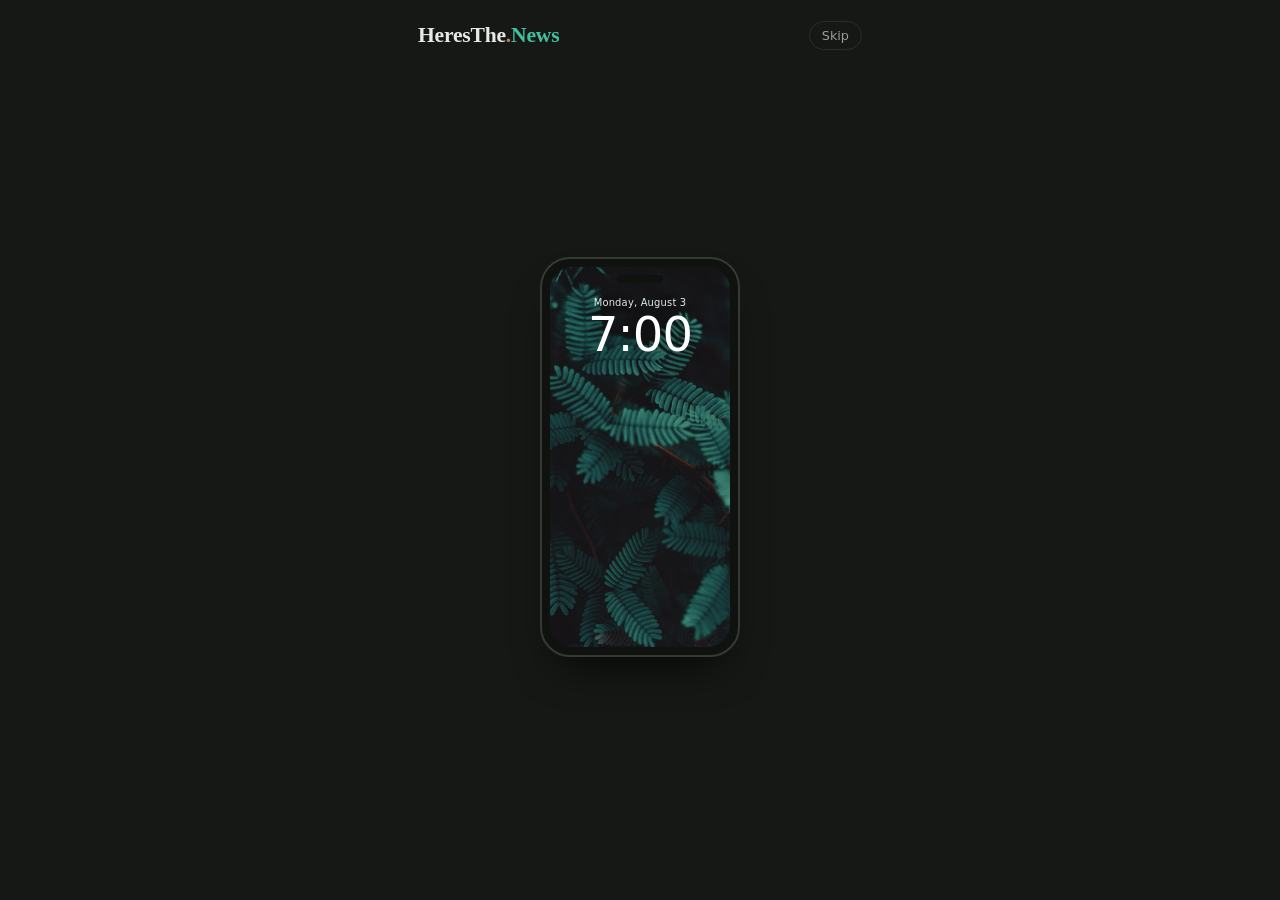
==== index.html @ fd83e456 "Intro: 10% faster overall; notification arrives 0.6s after the phone settles Co-Authored-By: Claude " ====
<!doctype html>
<html lang="en">
<head>
<meta charset="utf-8">
<meta name="viewport" content="width=device-width,initial-scale=1">
<title>HeresThe.News</title>
<link rel="stylesheet" href="style.css?v=19">
</head>
<body>
<div class="app landing">
  <header class="masthead intro-head">
    <a class="brand" href="index.html">HeresThe<span class="dot">.</span><em>News</em></a>
    <button class="skip" id="skip" type="button">Skip</button>
  </header>

  <!-- The intro: a phone on a quiet morning, and the app opening -->
  <section class="stage" id="stage" aria-hidden="true">
    <div class="phone">
      <div class="pscreen">
        <div class="lock">
          <p class="ldate">Monday, August 3</p>
          <p class="ltime">7:00</p>
          <div class="notif">
            <span class="nb">HT<em>.</em></span>
            <span class="nt"><b>HeresThe.News</b>Today's paper is ready.</span>
          </div>
        </div>
        <div class="appview">
          <p class="abrand">HeresThe<span class="dot">.</span><em>News</em></p>
          <p class="aeyebrow">Today's paper</p>
          <p class="merged">School board approves $4.1M library</p>
          <ul class="pfacts">
            <li><span class="chip status-verified">verified</span>Vote passed 5–2 on Tuesday</li>
            <li><span class="chip status-reported">reported</span>Bond sale covers $3M</li>
            <li><span class="chip status-disputed">disputed</span>Cost: $4.1M vs $4.6M</li>
          </ul>
          <p class="psrc">— AP · Reuters · Daily Herald</p>
        </div>
      </div>
    </div>

  </section>

  <!-- The landing itself: what stays on screen -->
  <main class="rest" id="rest">
    <p class="brand-big">HeresThe<span class="dot">.</span><em>News</em></p>
    <h1 class="motto"><span class="m1">No ads.</span> <span class="m2">No bait.</span><br><span class="m3">Just news.</span></h1>
    <div class="actions">
      <a class="btn btn-primary" href="paper.html">Read Today's News</a>
    </div>
    <button class="replay" id="replay" type="button">Replay intro</button>
  </main>
</div>

<script src="https://cdnjs.cloudflare.com/ajax/libs/gsap/3.12.5/gsap.min.js"></script>
<script>
(function(){
  const stage = document.getElementById("stage"), rest = document.getElementById("rest");
  const skip = document.getElementById("skip"), replay = document.getElementById("replay");
  const reduce = matchMedia("(prefers-reduced-motion: reduce)").matches;
  const seen = sessionStorage.getItem("htn.intro") === "1";

  // No GSAP (offline)? Show the landing.
  if (typeof gsap === "undefined") { stage.hidden = true; skip.hidden = true; return; }

  const tl = gsap.timeline({defaults:{ease:"power2.out"}, paused:true, onComplete:done});
  tl.set(rest, {autoAlpha:0})
    // 1. a quiet morning
    .from(".phone", {y:60, autoAlpha:0, duration:1.0})
    // 3. the notification arrives, and waits
    .from(".notif", {y:-30, autoAlpha:0, duration:.7, ease:"back.out(1.4)"}, "+=.6")
    .to(".notif", {scale:.97, duration:.15, yoyo:true, repeat:1}, "+=2.0")
    // 4. zoom into it: the lock screen grows away, the app comes up underneath
    .to(".lock", {scale:2.6, autoAlpha:0, transformOrigin:"50% 32%", duration:1.1, ease:"power3.in"}, "+=.3")
    .fromTo(".appview", {scale:.94, autoAlpha:0}, {scale:1, autoAlpha:1, duration:.8}, "-=.3")
    // 5. what the app shows, one thing at a time
    .from(".pfacts li", {autoAlpha:0, x:-12, stagger:1.1, duration:.5}, "+=1.2")
    .from(".psrc", {autoAlpha:0, duration:.5}, "+=.9")
    // 6. the scene gives way to the landing
    .to(stage, {autoAlpha:0, y:-16, duration:.9}, "+=2.4")
    .to(".intro-head", {autoAlpha:0, duration:.5}, "<")
    .to(rest, {autoAlpha:1, duration:.7}, "<.5")
    .from(".brand-big", {y:16, autoAlpha:0, duration:.8}, "<")
    .from(".m1", {y:12, autoAlpha:0, duration:.6}, "+=.6")
    .from(".m2", {y:12, autoAlpha:0, duration:.6}, "+=.5")
    .from(".m3", {y:12, autoAlpha:0, duration:.6}, "+=.5")
    .from([".actions", ".replay"], {y:14, autoAlpha:0, duration:.7}, "+=.6");

  tl.timeScale(1.1);
  window.__introTimeline = tl;
  function done(){ sessionStorage.setItem("htn.intro","1"); skip.style.visibility = "hidden"; stage.style.pointerEvents = "none"; }
  function play(){ skip.style.visibility = "visible"; stage.style.pointerEvents = ""; tl.restart(); }

  if (reduce || seen) { tl.progress(1); done(); } else { play(); }
  skip.addEventListener("click", () => { tl.progress(1); done(); });
  replay.addEventListener("click", play);
})();
</script>
</body>
</html>
---- style.css ----
:root{
  --paper:#151815; --card:#1C201C; --ink:#E6E9E4; --ink-2:#A9B1A8; --ink-3:#98A096;
  --line:#2A2F2A; --clay:#D07A50; --green:#43BFA0; --green-ink:#0F1A16; --green-tint:#1D2F2A; --gold:#C4A44E;
  --serif:ui-serif,"New York",Georgia,"Times New Roman",serif;
  --sans:system-ui,-apple-system,"Segoe UI",sans-serif;
  --mono:ui-monospace,"SF Mono",Menlo,Consolas,monospace;
}
*{box-sizing:border-box}
html{background:var(--paper)}
body{margin:0;background:var(--paper);color:var(--ink);font-family:var(--sans);line-height:1.45;-webkit-font-smoothing:antialiased}
a{color:inherit}
.app{max-width:480px;margin:0 auto;padding:20px 18px 32px;min-height:100vh;display:flex;flex-direction:column}

/* masthead */
.masthead{display:flex;align-items:center;gap:10px;margin-bottom:14px}
.masthead .back{width:36px;height:36px;border-radius:50%;border:1px solid var(--line);display:flex;align-items:center;justify-content:center;text-decoration:none;color:var(--ink-2);font-size:18px;flex:none}
.masthead .back:hover{color:var(--ink);border-color:var(--ink-3)}
.brand{font-family:var(--serif);font-weight:700;font-size:1.35rem;letter-spacing:-.01em;text-decoration:none;color:var(--ink)}
.brand em{font-style:normal;color:var(--green)}
.brand .dot{color:var(--clay)}

/* progress bar */
.progress{height:6px;background:var(--line);border-radius:999px;overflow:hidden;margin:2px 0 22px}
.progress span{display:block;height:100%;background:var(--green);border-radius:999px}

/* type */
h1{font-family:var(--serif);font-size:1.75rem;line-height:1.2;margin:0 0 16px;letter-spacing:-.01em}
h2{font-family:var(--serif);font-size:1.2rem;margin:0 0 8px;font-weight:600}
p{margin:0 0 14px;color:var(--ink-2)}
.muted{color:var(--ink-3);font-size:.8rem;text-align:center}

/* buttons */
.btn{display:block;width:100%;padding:15px 18px;border-radius:12px;border:1px solid transparent;font:600 1rem var(--sans);text-align:center;text-decoration:none;cursor:pointer}
.btn-primary{background:var(--green);color:var(--green-ink)}
.btn-primary:hover{filter:brightness(1.07)}
.btn-primary[disabled]{background:var(--line);color:var(--ink-3);cursor:not-allowed}
.btn-link{background:none;color:var(--ink-2);font-weight:500;padding:12px}
.btn-link:hover{color:var(--ink)}


/* ---------- topic list ---------- */
.topics{list-style:none;margin:0 0 12px;padding:0;border:1px solid var(--line);border-radius:14px;overflow:hidden;background:var(--card)}
.topics li{border-top:1px solid var(--line)}
.topics li:first-child{border-top:0}
.topics label{display:flex;align-items:center;gap:14px;padding:12px 16px;cursor:pointer;user-select:none}
.topics label:hover{background:#20251f}
.topics input{position:absolute;opacity:0;pointer-events:none}
.topics .ico{width:30px;height:30px;border-radius:8px;background:var(--green-tint);display:flex;align-items:center;justify-content:center;flex:none;color:var(--ink-2)}
.topics .ico svg{width:17px;height:17px;fill:none;stroke:currentColor;stroke-width:1.6;stroke-linecap:round;stroke-linejoin:round}
.topics input:checked ~ .ico{color:var(--green)}
.topics .name{flex:1;font-weight:600}
.topics .tick{width:22px;height:22px;border-radius:50%;border:1.5px solid var(--line);display:flex;align-items:center;justify-content:center;font-size:13px;color:transparent;flex:none}
.topics input:checked ~ .tick{background:var(--green);border-color:var(--green);color:var(--green-ink)}
.topics input:checked ~ .name{color:var(--green)}
.sticky{position:sticky;bottom:0;padding:18px 0 4px;background:linear-gradient(to top,var(--paper) 82%,transparent)}


/* ---------- the story card (mirrors the live site's markup) ---------- */
.story-card{background:var(--card);border:1px solid var(--line);border-radius:14px;padding:16px 16px 6px;margin-bottom:12px}
.story-card .kicker{font-family:var(--mono);font-size:.62rem;letter-spacing:.14em;text-transform:uppercase;color:var(--ink-3);margin:0 0 8px}
.story-card .headline{font-family:var(--serif);font-size:1.15rem;line-height:1.28;font-weight:600;margin:0 0 8px;color:var(--ink)}
.story-card .sum-meta{display:flex;gap:6px;flex-wrap:wrap;margin-bottom:10px}
.chip{display:inline-block;font-family:var(--mono);font-size:.6rem;letter-spacing:.1em;text-transform:uppercase;padding:2px 8px;border-radius:999px;border:1px solid var(--line);color:var(--ink-2);white-space:nowrap}
.chip-upd{border-color:var(--green);color:var(--green)}
.chip-dev{border-color:var(--gold);color:var(--gold)}
.status-verified{border-color:var(--green);color:var(--green)}
.status-reported{border-color:var(--ink-3);color:var(--ink-2)}
.status-disputed{border-color:#D07A50;color:#D07A50}
.status-developing{border-color:var(--gold);color:var(--gold)}
.update-note{font-size:.85rem;color:var(--ink-2);margin:0 0 10px}
.update-note .un-k,.impact-label,.facts-head{font-family:var(--mono);font-size:.62rem;letter-spacing:.14em;text-transform:uppercase;color:var(--ink-3)}
.update-note .un-k{margin-right:6px}
.impact{margin:0 0 12px;color:var(--ink-2);font-size:.92rem}
.impact-label{display:block;margin-bottom:3px}
.facts-head{display:flex;align-items:center;gap:8px;margin:0 0 8px}
.fcount{color:var(--ink-2);letter-spacing:.06em}
.fcount i{font-style:normal;margin-right:3px}
.fc-v{color:var(--green)}.fc-d{color:#D07A50}
.facts{list-style:none;margin:0;padding:0}
.fact{display:grid;grid-template-columns:auto 1fr;gap:8px;align-items:start;padding:8px 0;border-top:1px solid var(--line)}
.fact .fact-text{font-size:.9rem;color:var(--ink)}
.fact .corr{display:block;font-size:.78rem;color:var(--ink-3);margin-top:4px}
.srcs-head{font-family:var(--mono);font-size:.62rem;letter-spacing:.14em;text-transform:uppercase;color:var(--ink-3);margin:12px 0 6px}
.source-links{display:flex;flex-wrap:wrap;gap:6px;margin:0 0 10px}
.source-links .src{display:inline-flex;align-items:center;gap:6px;border:1px solid var(--line);border-radius:999px;padding:4px 10px;font-size:.8rem}
.source-links a{color:var(--ink);text-decoration:none}
.lean-tag{font-family:var(--mono);font-size:.56rem;letter-spacing:.08em;text-transform:uppercase;color:var(--ink-3)}

/* reading styles: what each one shows */
.mode-headlines .update-note,.mode-headlines .impact-wrap,.mode-headlines .facts-head,.mode-headlines .facts,.mode-headlines .srcs-head,.mode-headlines .source-links{display:none}
.mode-compact .update-note,.mode-compact .facts-head,.mode-compact .facts,.mode-compact .srcs-head,.mode-compact .source-links{display:none}
.mode-headlines .story-card,.mode-compact .story-card{padding-bottom:10px}


/* ---------- landing: the intro stage ---------- */
.landing{position:relative}
.intro-head{justify-content:space-between}
.skip{background:none;border:1px solid var(--line);color:var(--ink-3);font:500 .8rem var(--sans);padding:6px 12px;border-radius:999px;cursor:pointer}
.skip:hover{color:var(--ink);border-color:var(--ink-3)}
.stage{position:relative;flex:1;display:flex;align-items:center;justify-content:center;min-height:440px;padding:10px 0 30px}
.phone{width:200px;height:400px;flex:none;border-radius:30px;border:2px solid #343a34;background:#0f120f;padding:8px;box-shadow:0 24px 44px -20px rgba(0,0,0,.8)}
.pscreen{position:relative;width:100%;height:100%;border-radius:22px;overflow:hidden;background:#0d1f1c url(assets/wallpaper.jpg) center/cover no-repeat}
.pscreen::before{content:"";position:absolute;left:50%;top:8px;width:46px;height:8px;border-radius:999px;background:#0f120f;transform:translateX(-50%);z-index:5}
.lock{position:absolute;inset:0;padding:30px 12px 12px;text-align:center;color:#F3F8F5}
.lock .ldate,.lock .ltime,.lock .notif{position:relative;z-index:1}
.lock .notif{position:absolute}
.ldate{margin:0;font:500 .62rem var(--sans);letter-spacing:.02em;color:#fff;opacity:.9;text-shadow:0 1px 6px rgba(0,0,0,.5)}
.ltime{margin:2px 0 0;font:300 3rem/1 var(--sans);letter-spacing:-.02em;color:#fff;text-shadow:0 2px 14px rgba(0,0,0,.55)}
.notif{position:absolute;left:10px;right:10px;top:132px;display:flex;gap:8px;align-items:center;padding:9px 10px;border-radius:14px;background:rgba(255,255,255,.16);backdrop-filter:blur(12px);border:1px solid rgba(255,255,255,.14);text-align:left}
.notif .nb{width:28px;height:28px;border-radius:8px;background:var(--paper);display:flex;align-items:center;justify-content:center;font:700 .62rem var(--serif);color:var(--ink);flex:none}
.notif .nb em{font-style:normal;color:var(--clay)}
.notif .nt{flex:1;font-size:.58rem;line-height:1.25;color:rgba(255,255,255,.85)}
.notif .nt b{display:block;color:#fff;font-size:.6rem}
.notif .nw{font-size:.5rem;opacity:.6;align-self:flex-start}
.appview{position:absolute;inset:0;padding:22px 11px 10px;background:var(--card);opacity:0}
.abrand{margin:0 0 10px;font:700 .8rem var(--serif);color:var(--ink)}
.abrand em{font-style:normal;color:var(--green)}
.abrand .dot{color:var(--clay)}
.aeyebrow{margin:0 0 4px;font:.5rem var(--mono);letter-spacing:.14em;text-transform:uppercase;color:var(--ink-3)}
.merged{margin:0 0 12px;font:600 .95rem/1.25 var(--serif);color:var(--ink)}
.pfacts{list-style:none;margin:0;padding:0;display:grid;gap:9px}
.pfacts li{display:flex;align-items:center;gap:6px;font-size:.66rem;color:var(--ink-2);line-height:1.2}
.pfacts .chip{font-size:.48rem;padding:2px 6px}
.psrc{margin:10px 0 0;font:.52rem var(--mono);color:var(--ink-3);letter-spacing:.04em}
.pdone{margin-top:14px;padding:8px;border-radius:8px;background:var(--green-tint);border:1px dashed var(--green);color:var(--green);font:600 .6rem var(--mono);letter-spacing:.1em;text-transform:uppercase;text-align:center}
.stack{list-style:none;margin:0;padding:0;display:grid;gap:8px;flex:1;min-width:0;align-content:center}
.stack li{display:flex;align-items:center;gap:8px;padding:10px 12px;border-radius:12px;background:var(--card);border:1px solid var(--line);font:600 .82rem var(--sans);color:var(--ink);white-space:nowrap;overflow:hidden;text-overflow:ellipsis}
.stack li::before{content:"";width:8px;height:8px;border-radius:50%;background:var(--green);flex:none}

/* ---------- landing: the resting state ---------- */
.rest{position:absolute;left:18px;right:18px;top:72px;bottom:32px;display:flex;flex-direction:column;align-items:center;justify-content:center;text-align:center;gap:14px}
.brand-big{margin:0;font-family:var(--serif);font-weight:700;font-size:2.3rem;letter-spacing:-.01em;color:var(--ink)}
.brand-big em{font-style:normal;color:var(--green)}
.brand-big .dot{color:var(--clay)}
.motto{margin:0;font-family:var(--serif);font-weight:600;font-size:2rem;line-height:1.2;color:var(--ink)}
.motto span{display:inline-block}
.motto .m3{color:var(--green)}
.lede{margin:0 0 10px;color:var(--ink-2);font-size:1rem}
.actions{width:100%;display:grid;gap:6px;margin-top:10px}
.replay{margin-top:10px;background:none;border:0;color:var(--ink-3);font:500 .78rem var(--sans);cursor:pointer;text-decoration:underline;text-underline-offset:3px}
.replay:hover{color:var(--ink)}

/* ---------- the paper (screen 2) ---------- */
.eyebrow{font-family:var(--mono);font-size:.62rem;letter-spacing:.14em;text-transform:uppercase;color:var(--ink-3);margin:0 0 6px}
.cat-band{margin:14px 0 6px}
.cat-head{display:flex;align-items:baseline;justify-content:space-between;font-family:var(--serif);font-size:1.25rem;margin:0 0 8px;font-weight:700}
.cat-count{font-family:var(--mono);font-size:.62rem;letter-spacing:.12em;text-transform:uppercase;color:var(--ink-3);font-weight:400}
.story,.story-row{background:var(--card);border:1px solid var(--line);border-radius:12px;margin-bottom:8px}
.story-sum,.story-row{display:block;padding:12px 14px;cursor:pointer;list-style:none}
.story-sum::-webkit-details-marker{display:none}
.story-row{cursor:default;opacity:.85}
.story .headline,.story-row .headline{display:block;font-family:var(--serif);font-size:1rem;line-height:1.3;font-weight:600;color:var(--ink)}
.story .sum-meta,.story-row .sum-meta{display:flex;gap:6px;flex-wrap:wrap;margin-top:8px}
.story[open] .story-sum{border-bottom:1px solid var(--line)}
.story-body{padding:12px 14px 4px}
.more{font-family:var(--mono);font-size:.66rem;letter-spacing:.1em;text-transform:uppercase;color:var(--green);margin:2px 0 8px 4px}
.live{margin:0 0 8px;text-align:center;font-size:.85rem;color:var(--ink-3)}
.live b{color:var(--green);font-weight:600}
.done-card{margin:22px 0 8px;padding:22px 18px;border:1px dashed var(--green);border-radius:14px;text-align:center;background:var(--green-tint)}
.done-card h2{color:var(--green);margin-bottom:4px}
.done-card p{margin-bottom:8px}
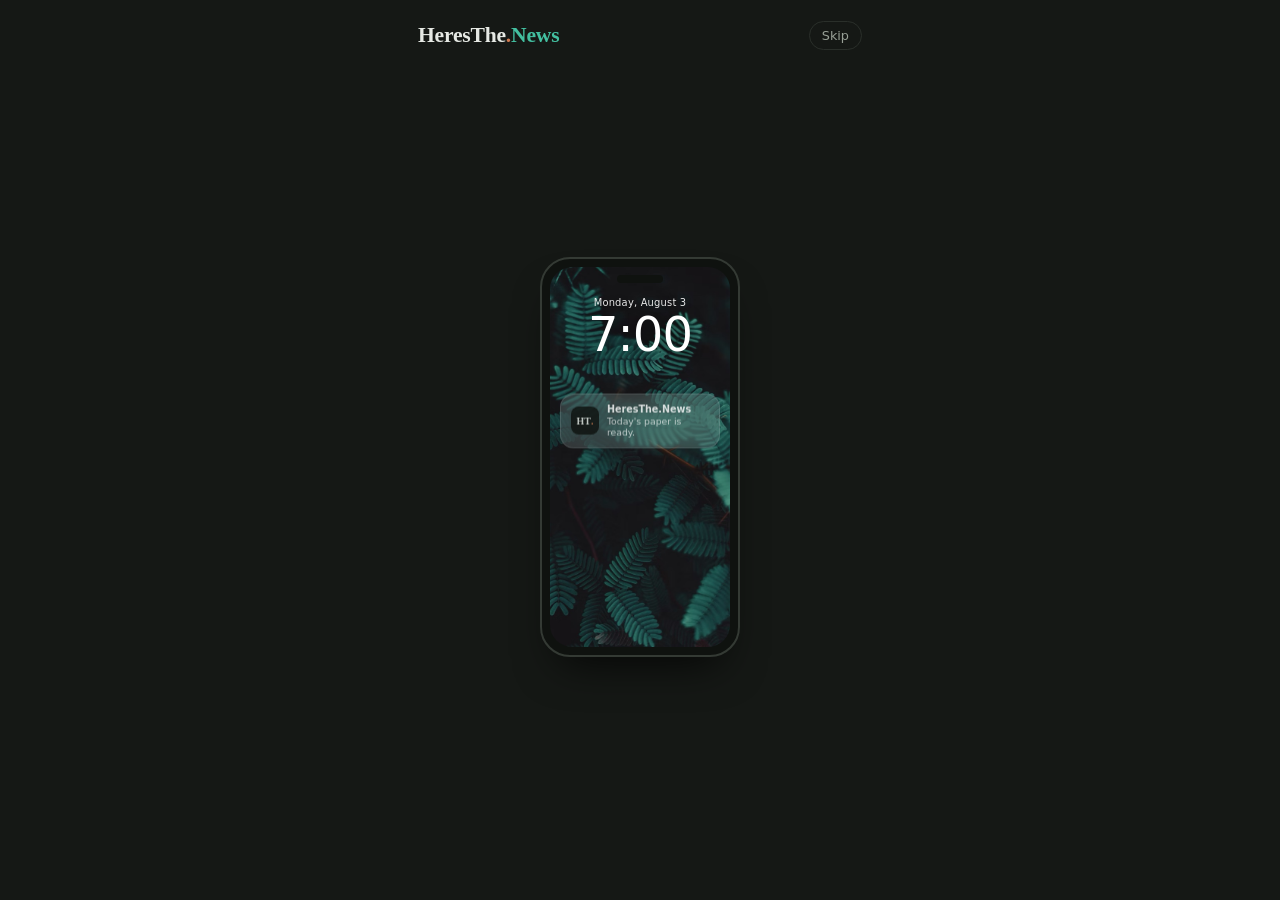
==== commit 3012b25c: "Intro: 50% faster (timeScale 1.5) Co-Authored-By: Claude Fable 5.1 <noreply@anthropic.com>" ====
--- a/index.html
+++ b/index.html
@@ -86,7 +86,7 @@
     .from(".m3", {y:12, autoAlpha:0, duration:.6}, "+=.5")
     .from([".actions", ".replay"], {y:14, autoAlpha:0, duration:.7}, "+=.6");
 
-  tl.timeScale(1.1);
+  tl.timeScale(1.5);
   window.__introTimeline = tl;
   function done(){ sessionStorage.setItem("htn.intro","1"); skip.style.visibility = "hidden"; stage.style.pointerEvents = "none"; }
   function play(){ skip.style.visibility = "visible"; stage.style.pointerEvents = ""; tl.restart(); }
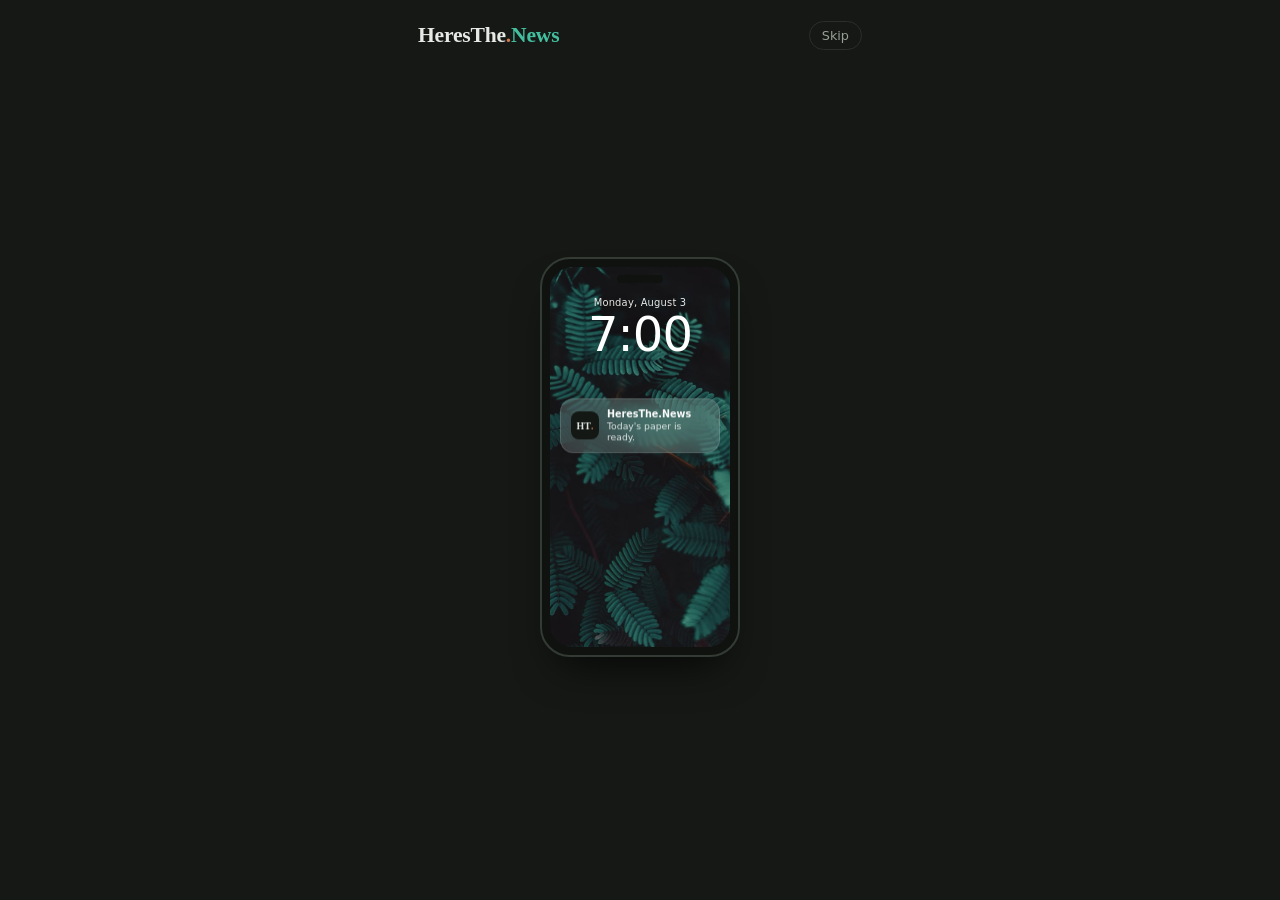
==== commit ae4aa381: "Intro: tap the notification sooner and zoom in quicker Co-Authored-By: Claude Fable 5.1 <noreply@ant" ====
--- a/index.html
+++ b/index.html
@@ -69,9 +69,9 @@
     .from(".phone", {y:60, autoAlpha:0, duration:1.0})
     // 3. the notification arrives, and waits
     .from(".notif", {y:-30, autoAlpha:0, duration:.7, ease:"back.out(1.4)"}, "+=.6")
-    .to(".notif", {scale:.97, duration:.15, yoyo:true, repeat:1}, "+=2.0")
+    .to(".notif", {scale:.97, duration:.12, yoyo:true, repeat:1}, "+=.9")
     // 4. zoom into it: the lock screen grows away, the app comes up underneath
-    .to(".lock", {scale:2.6, autoAlpha:0, transformOrigin:"50% 32%", duration:1.1, ease:"power3.in"}, "+=.3")
+    .to(".lock", {scale:2.6, autoAlpha:0, transformOrigin:"50% 32%", duration:.8, ease:"power3.in"}, "+=.1")
     .fromTo(".appview", {scale:.94, autoAlpha:0}, {scale:1, autoAlpha:1, duration:.8}, "-=.3")
     // 5. what the app shows, one thing at a time
     .from(".pfacts li", {autoAlpha:0, x:-12, stagger:1.1, duration:.5}, "+=1.2")
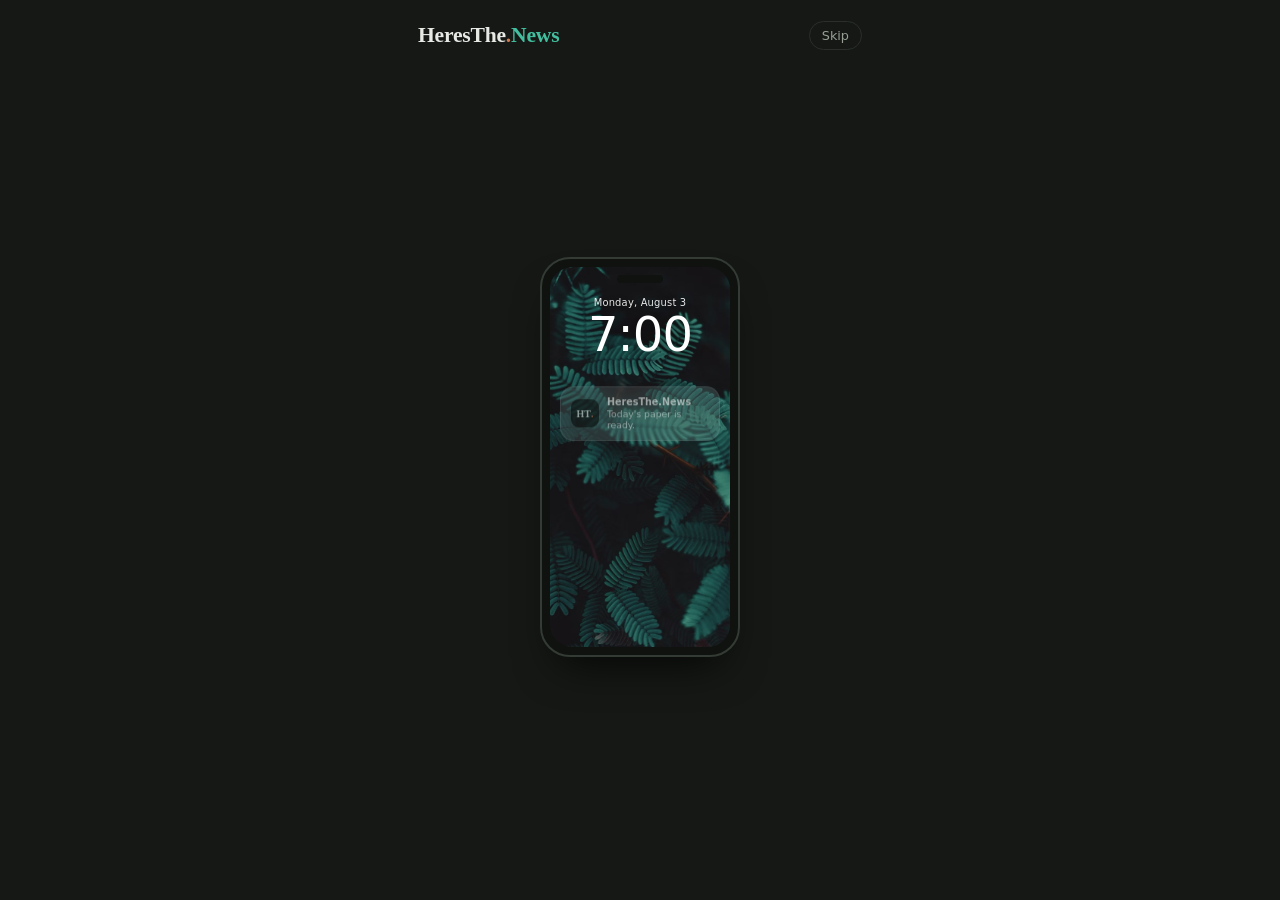
==== commit 227aa65c: "README, brief revision note, ?skip on the landing, final screenshots Co-Authored-By: Claude Fable 5." ====
--- a/index.html
+++ b/index.html
@@ -58,7 +58,7 @@
   const stage = document.getElementById("stage"), rest = document.getElementById("rest");
   const skip = document.getElementById("skip"), replay = document.getElementById("replay");
   const reduce = matchMedia("(prefers-reduced-motion: reduce)").matches;
-  const seen = sessionStorage.getItem("htn.intro") === "1";
+  const seen = sessionStorage.getItem("htn.intro") === "1" || /[?&]skip\b/.test(location.search);
 
   // No GSAP (offline)? Show the landing.
   if (typeof gsap === "undefined") { stage.hidden = true; skip.hidden = true; return; }
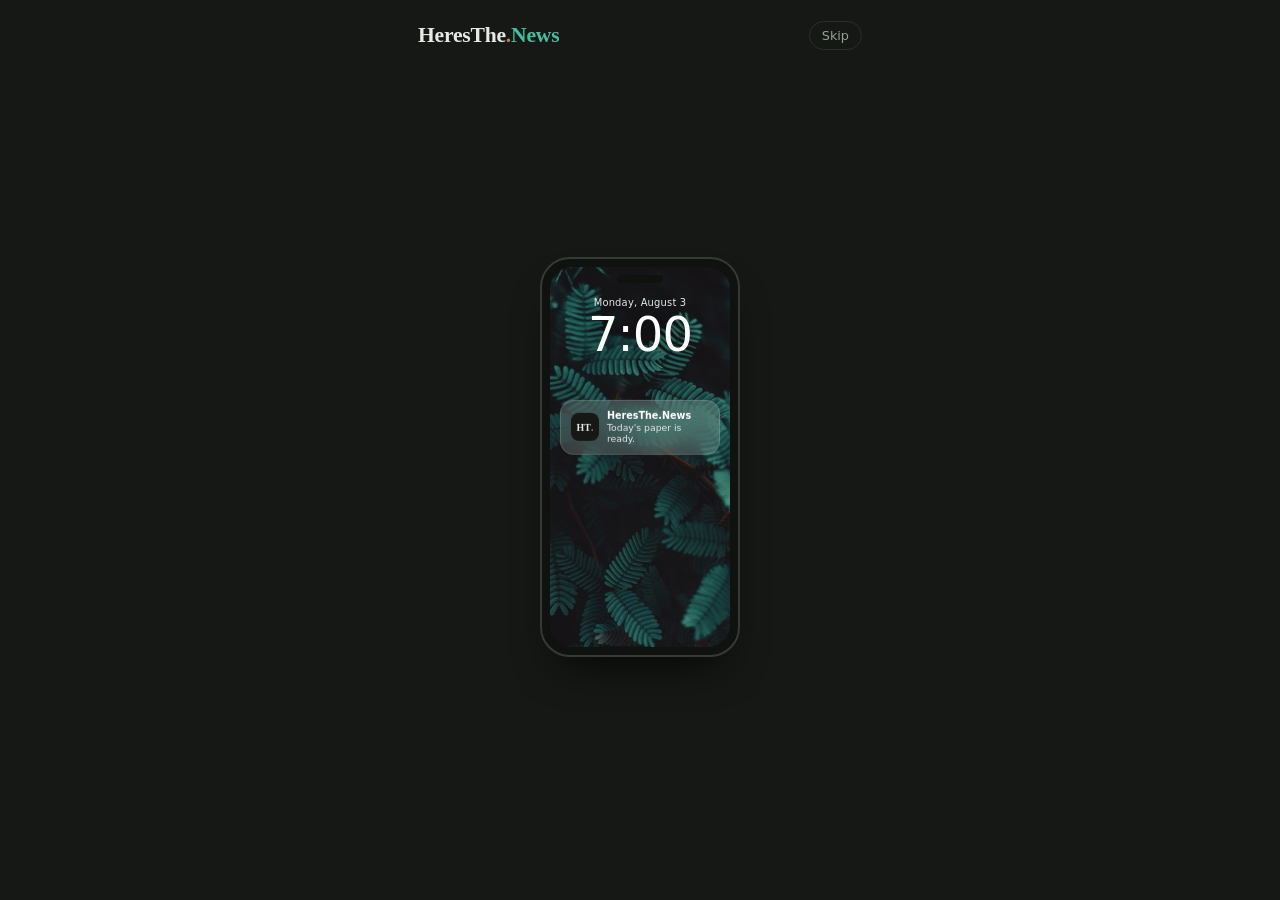
==== commit aab19846: "Flow is Start → Your topics → Today's paper; topics prioritise instead of filter 'Read Today's News'" ====
--- a/index.html
+++ b/index.html
@@ -4,7 +4,7 @@
 <meta charset="utf-8">
 <meta name="viewport" content="width=device-width,initial-scale=1">
 <title>HeresThe.News</title>
-<link rel="stylesheet" href="style.css?v=19">
+<link rel="stylesheet" href="style.css?v=28">
 </head>
 <body>
 <div class="app landing">
@@ -46,7 +46,7 @@
     <p class="brand-big">HeresThe<span class="dot">.</span><em>News</em></p>
     <h1 class="motto"><span class="m1">No ads.</span> <span class="m2">No bait.</span><br><span class="m3">Just news.</span></h1>
     <div class="actions">
-      <a class="btn btn-primary" href="paper.html">Read Today's News</a>
+      <a class="btn btn-primary" href="topics.html">Read Today's News</a>
     </div>
     <button class="replay" id="replay" type="button">Replay intro</button>
   </main>
--- a/style.css
+++ b/style.css
@@ -159,3 +159,5 @@
 .done-card{margin:22px 0 8px;padding:22px 18px;border:1px dashed var(--green);border-radius:14px;text-align:center;background:var(--green-tint)}
 .done-card h2{color:var(--green);margin-bottom:4px}
 .done-card p{margin-bottom:8px}
+.divider{font-family:var(--mono);font-size:.62rem;letter-spacing:.16em;text-transform:uppercase;color:var(--green);margin:18px 0 -6px;padding-bottom:6px;border-bottom:1px solid var(--line)}
+.divider[data-divider="rest"]{color:var(--ink-3)}
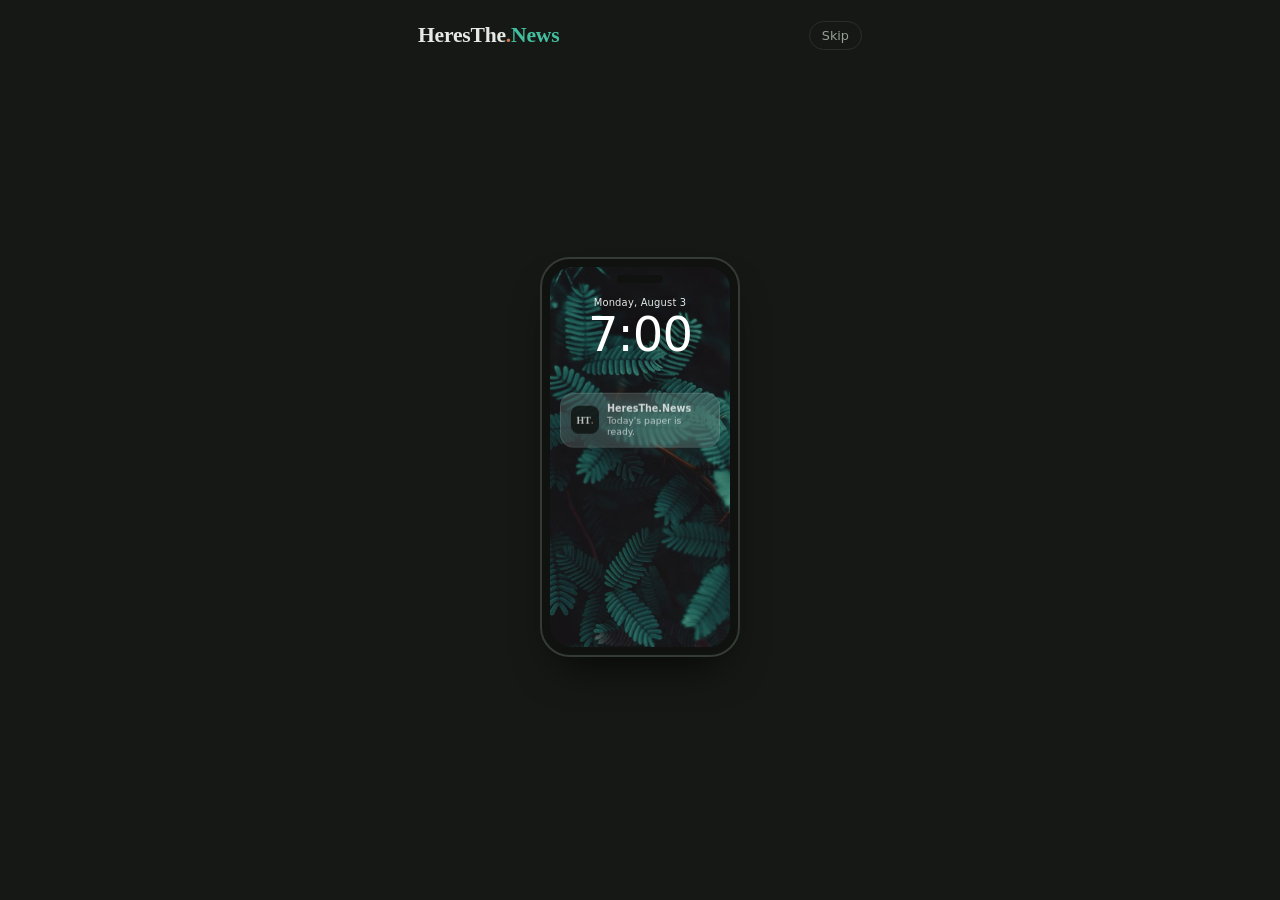
==== commit 0908b1b4: "Screenshots recaptured at one phone size from the first commit and the final build; ?at and ?topics " ====
--- a/index.html
+++ b/index.html
@@ -91,7 +91,9 @@
   function done(){ sessionStorage.setItem("htn.intro","1"); skip.style.visibility = "hidden"; stage.style.pointerEvents = "none"; }
   function play(){ skip.style.visibility = "visible"; stage.style.pointerEvents = ""; tl.restart(); }
 
-  if (reduce || seen) { tl.progress(1); done(); } else { play(); }
+  const at = parseFloat(new URLSearchParams(location.search).get("at"));   // ?at=2.5 pauses the intro at that second (for screenshots)
+  if (!isNaN(at)) { skip.style.visibility = "visible"; tl.pause(at); }
+  else if (reduce || seen) { tl.progress(1); done(); } else { play(); }
   skip.addEventListener("click", () => { tl.progress(1); done(); });
   replay.addEventListener("click", play);
 })();
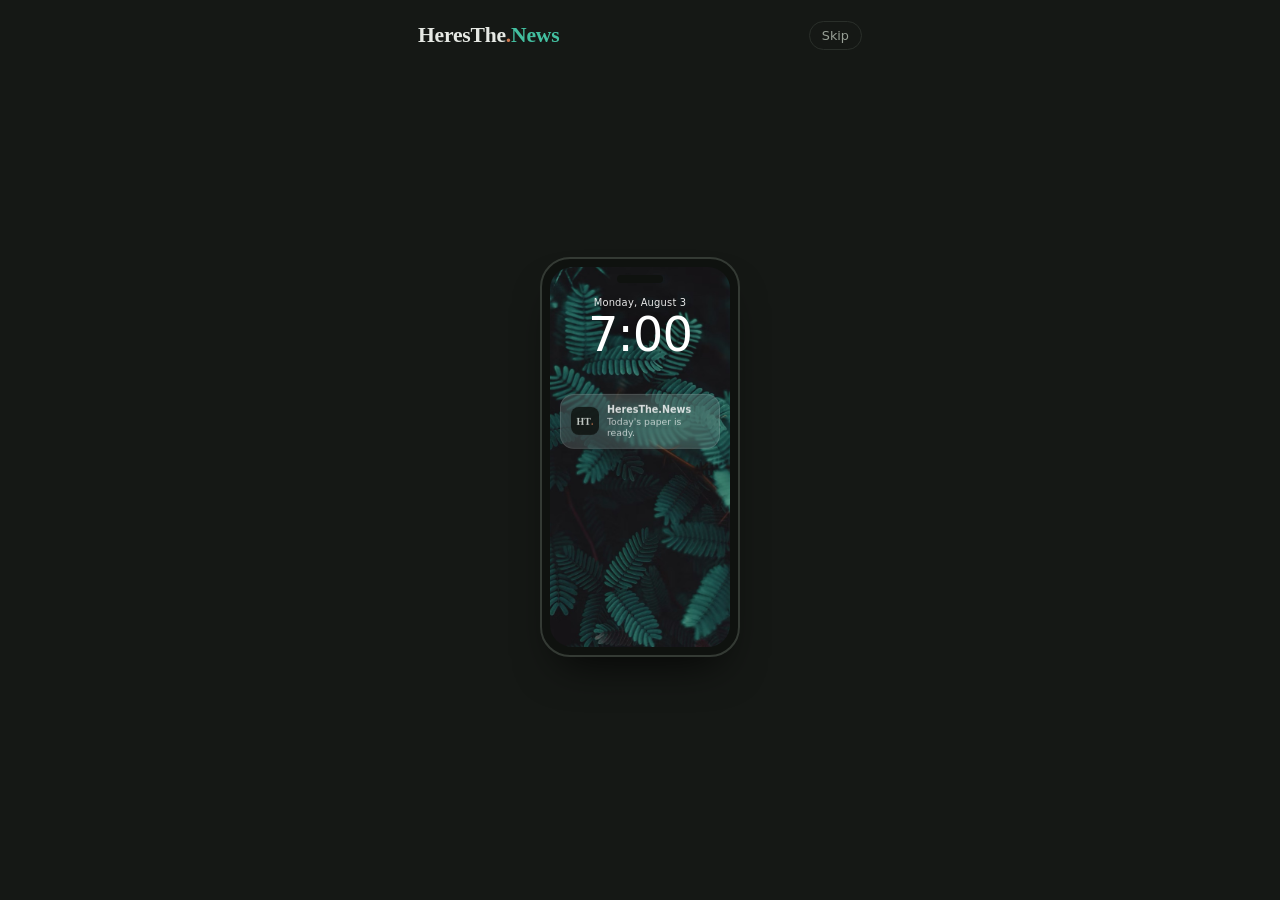
==== commit a1717c78: "Landing ending: motto builds left to right on one line, then the wordmark replaces it; screenshots a" ====
--- a/index.html
+++ b/index.html
@@ -4,7 +4,7 @@
 <meta charset="utf-8">
 <meta name="viewport" content="width=device-width,initial-scale=1">
 <title>HeresThe.News</title>
-<link rel="stylesheet" href="style.css?v=28">
+<link rel="stylesheet" href="style.css?v=29">
 </head>
 <body>
 <div class="app landing">
@@ -43,8 +43,10 @@
 
   <!-- The landing itself: what stays on screen -->
   <main class="rest" id="rest">
-    <p class="brand-big">HeresThe<span class="dot">.</span><em>News</em></p>
-    <h1 class="motto"><span class="m1">No ads.</span> <span class="m2">No bait.</span><br><span class="m3">Just news.</span></h1>
+    <div class="swap">
+      <h1 class="motto"><span class="m1">No ads.</span> <span class="m2">No bait.</span> <span class="m3">Just news.</span></h1>
+      <p class="brand-big">HeresThe<span class="dot">.</span><em>News</em></p>
+    </div>
     <div class="actions">
       <a class="btn btn-primary" href="topics.html">Read Today's News</a>
     </div>
@@ -79,12 +81,15 @@
     // 6. the scene gives way to the landing
     .to(stage, {autoAlpha:0, y:-16, duration:.9}, "+=2.4")
     .to(".intro-head", {autoAlpha:0, duration:.5}, "<")
-    .to(rest, {autoAlpha:1, duration:.7}, "<.5")
-    .from(".brand-big", {y:16, autoAlpha:0, duration:.8}, "<")
-    .from(".m1", {y:12, autoAlpha:0, duration:.6}, "+=.6")
-    .from(".m2", {y:12, autoAlpha:0, duration:.6}, "+=.5")
-    .from(".m3", {y:12, autoAlpha:0, duration:.6}, "+=.5")
-    .from([".actions", ".replay"], {y:14, autoAlpha:0, duration:.7}, "+=.6");
+    .to(rest, {autoAlpha:1, duration:.4}, "<.5")
+    // the motto, one phrase at a time, left to right
+    .from(".m1", {y:12, autoAlpha:0, duration:.5}, "+=.2")
+    .from(".m2", {y:12, autoAlpha:0, duration:.5}, "+=.45")
+    .from(".m3", {y:12, autoAlpha:0, duration:.5}, "+=.45")
+    // then the wordmark takes its place
+    .to(".motto", {autoAlpha:0, y:-10, duration:.5}, "+=1.1")
+    .from(".brand-big", {y:12, autoAlpha:0, duration:.7}, "-=.15")
+    .from([".actions", ".replay"], {y:14, autoAlpha:0, duration:.6}, "+=.4");
 
   tl.timeScale(1.5);
   window.__introTimeline = tl;
--- a/style.css
+++ b/style.css
@@ -132,7 +132,9 @@
 .brand-big{margin:0;font-family:var(--serif);font-weight:700;font-size:2.3rem;letter-spacing:-.01em;color:var(--ink)}
 .brand-big em{font-style:normal;color:var(--green)}
 .brand-big .dot{color:var(--clay)}
-.motto{margin:0;font-family:var(--serif);font-weight:600;font-size:2rem;line-height:1.2;color:var(--ink)}
+.swap{display:grid;width:100%}
+.swap>*{grid-area:1/1;align-self:center}
+.motto{margin:0;font-family:var(--serif);font-weight:600;font-size:1.55rem;line-height:1.2;color:var(--ink);white-space:nowrap}
 .motto span{display:inline-block}
 .motto .m3{color:var(--green)}
 .lede{margin:0 0 10px;color:var(--ink-2);font-size:1rem}
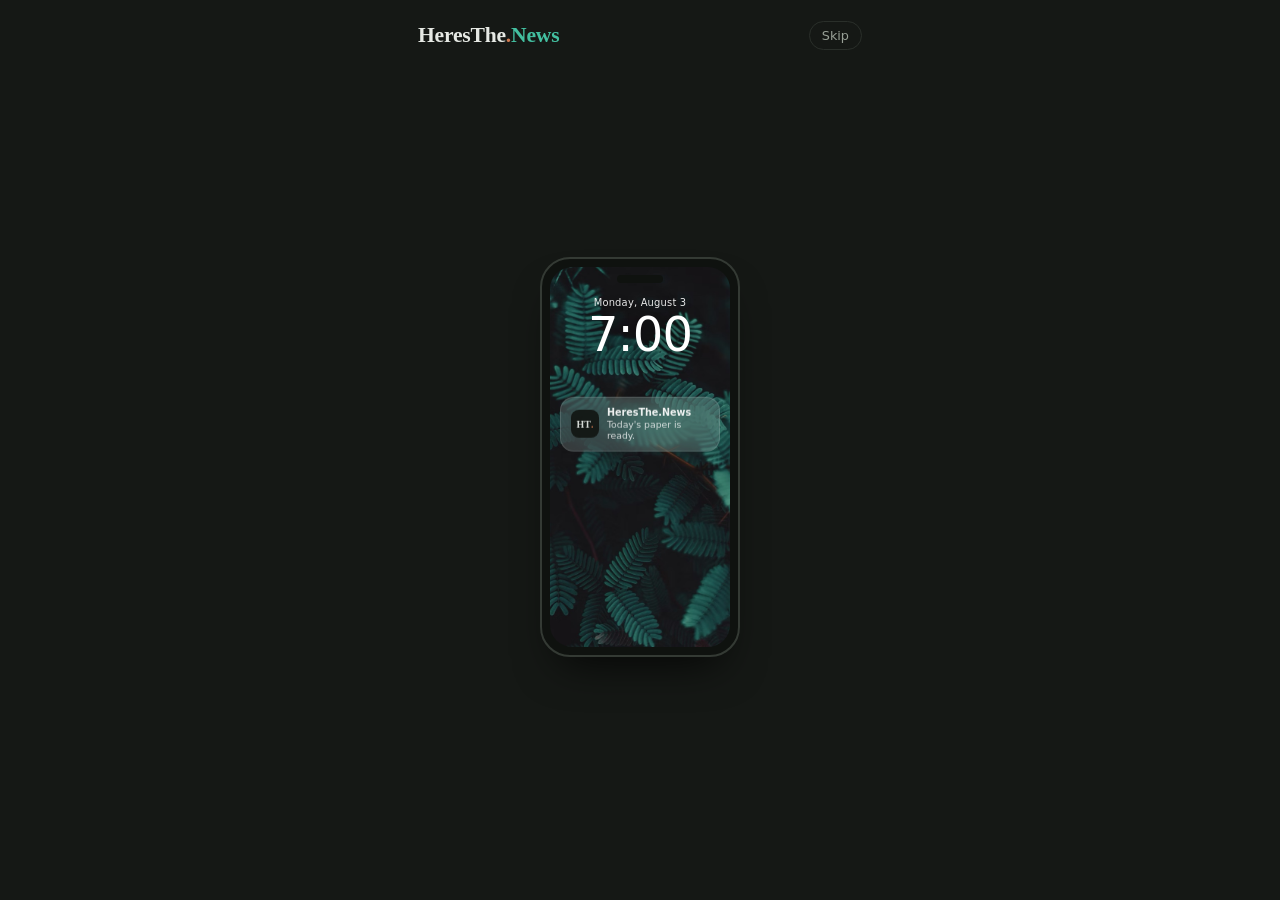
==== commit 06b5d423: "Landing: motto and wordmark sit higher, button lower Co-Authored-By: Claude Fable 5.1 <noreply@anthr" ====
--- a/index.html
+++ b/index.html
@@ -4,7 +4,7 @@
 <meta charset="utf-8">
 <meta name="viewport" content="width=device-width,initial-scale=1">
 <title>HeresThe.News</title>
-<link rel="stylesheet" href="style.css?v=29">
+<link rel="stylesheet" href="style.css?v=30">
 </head>
 <body>
 <div class="app landing">
--- a/style.css
+++ b/style.css
@@ -129,6 +129,8 @@
 
 /* ---------- landing: the resting state ---------- */
 .rest{position:absolute;left:18px;right:18px;top:72px;bottom:32px;display:flex;flex-direction:column;align-items:center;justify-content:center;text-align:center;gap:14px}
+.rest .swap{margin-bottom:auto;margin-top:18vh}
+.rest .actions{margin-bottom:6vh}
 .brand-big{margin:0;font-family:var(--serif);font-weight:700;font-size:2.3rem;letter-spacing:-.01em;color:var(--ink)}
 .brand-big em{font-style:normal;color:var(--green)}
 .brand-big .dot{color:var(--clay)}
